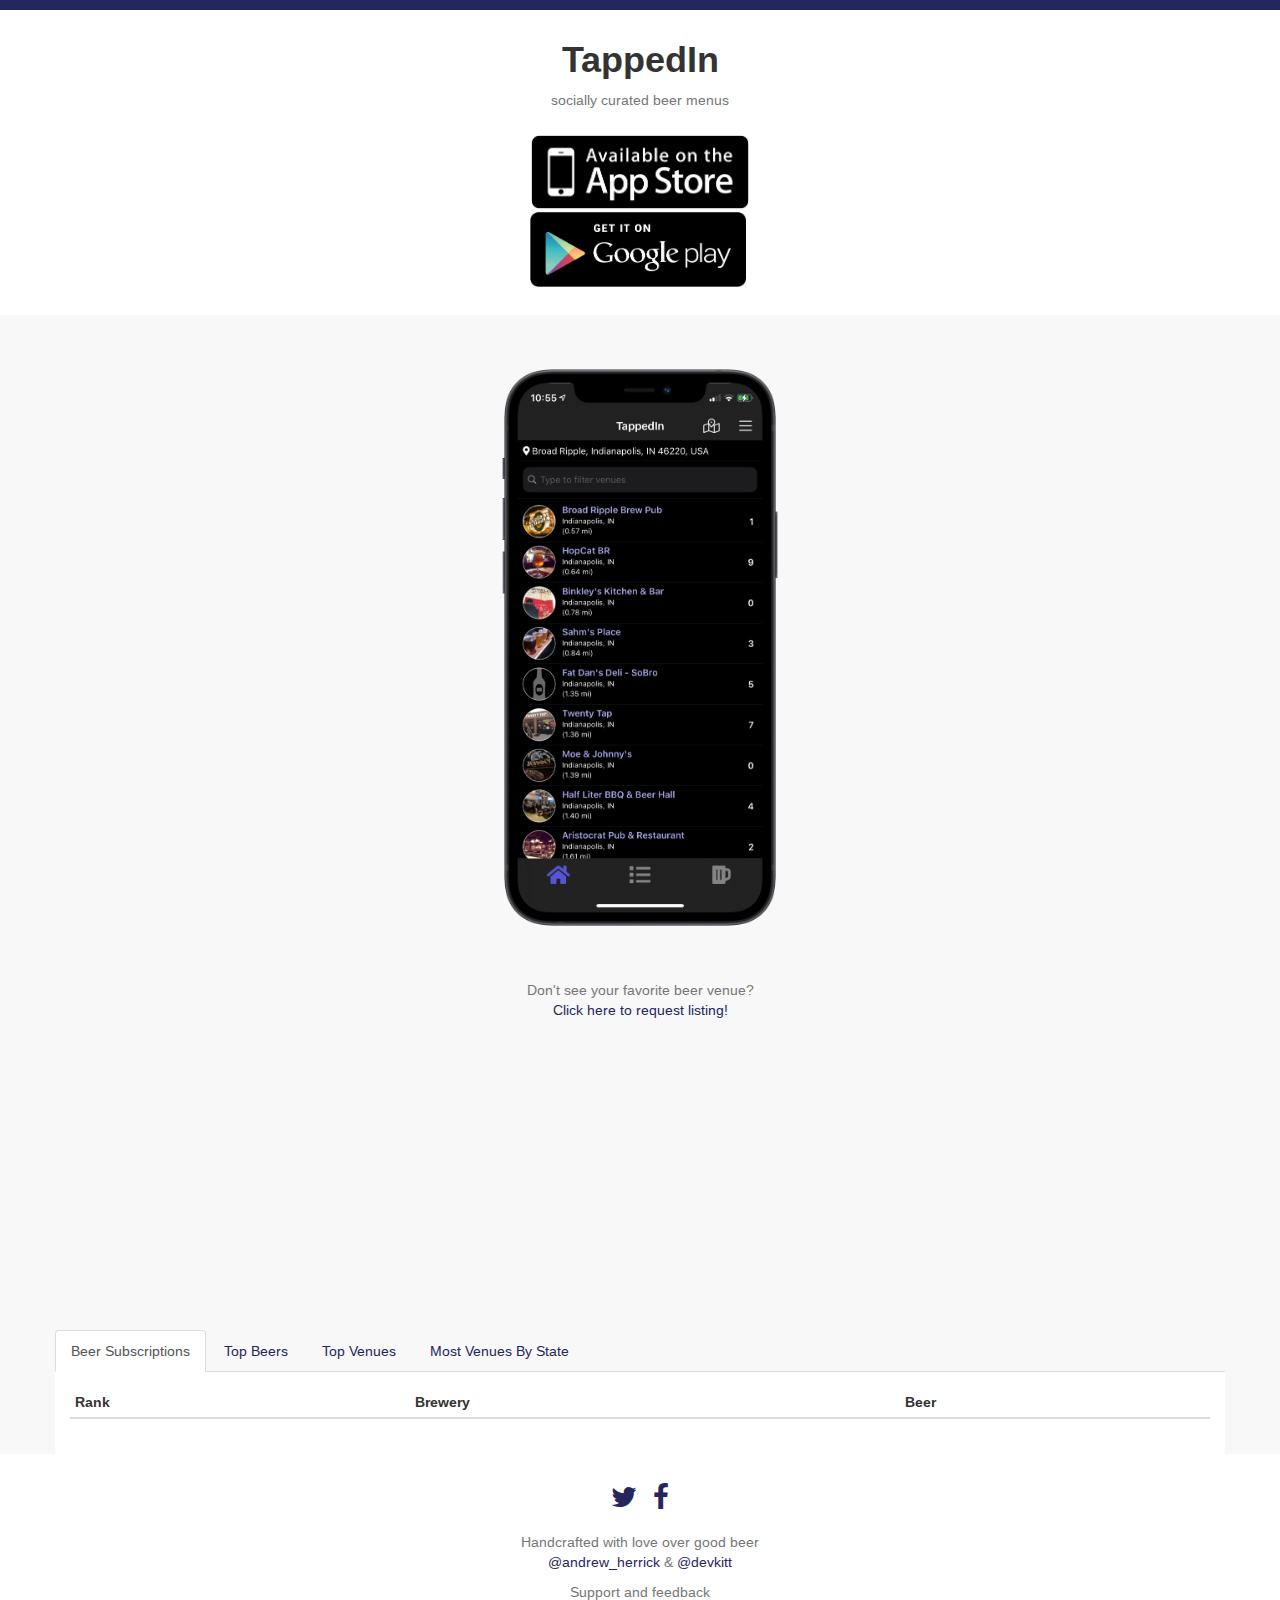
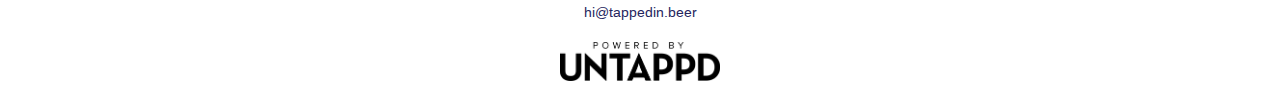
==== index.html @ 7c4e20e7 "Update index.html" ====
﻿<!DOCTYPE html>

<html>
<head>
    <meta name="viewport" content="width=device-width, initial-scale=1.0, maximum-scale=1.0, user-scalable=0, minimal-ui" />
    <title>TappedIn</title>
    <link href="./Content/bootstrap.min.css" rel="stylesheet" />
    <link href="./Content/toastr.min.css" rel="stylesheet" />
    <link href="./Content/tappedin.css" rel="stylesheet" />
    <link href="//fonts.googleapis.com/css?family=Arimo:400italic,400,700italic,700" rel="stylesheet">
    <link href="./Content/font-awesome.min.css" rel="stylesheet" />

    <meta name="description" content="Find beer at venues. Subscribe to beers. Sort and filter beers by type. View menu images taken by users!" />

    <meta name="twitter:card" content="summary">
    <meta name="twitter:site" content="@TappedInApp">
    <meta name="twitter:creator" content="@TappedInApp">
    <meta name="twitter:title" content="TappedIn">
    <meta name="twitter:description" content="Find beer at venues. Subscribe to beers. Sort and filter beers by type. View menu images taken by users!">
    <meta name="twitter:image:src" content="http://tappedin.beer/content/img/tappedin.jpg">

    <meta property="og:title" content="TappedIn" />
    <meta property="og:url" content="http://tappedin.beer/" />
    <meta property="og:image" content="http://tappedin.beer/content/img/tappedin.jpg" />
    <meta property="og:description" content="Find beer at venues. Subscribe to beers. Sort and filter beers by type. View menu images taken by users!" />

    <meta name="theme-color" content="#26265E">

    <link rel="icon" href="./Content/img/icon_large.png">

</head>

<body>

    <div id="header">
        <div class="container text-center">
            <h1>TappedIn</h1>
            <p id="tagline" class="text-muted">socially curated beer menus</p>

            <div class="application-stores">

                <a href="//appsto.re/us/fInu3.i"><img src="./Content/img/app-store2.jpg" /></a> <br />

                <a href="//play.google.com/store/apps/details?id=com.slaptap.tappedin"><img id="google-play" src="./Content/img/googleplay.png" /></a>
            </div>
        </div>
    </div>

    <div id="screenshots" class="container text-center">

        <img src="./Content/img/ti3.0.png" alt="TappedIn" />
    </div>

    <p class="text-center text-muted">
        Don't see your favorite beer venue? <a data-toggle="modal" href="#venue-request" class=""><br>Click here to request listing!</a>
    </p>


    <div id="map-container-overlay" onclick="style.pointerEvents='none'"></div>
    <div id="map-container"></div>

    <div id="stats-container" class="container">


        <ul class="nav nav-tabs">

            <li class="active">
                <a href="#top-subscriptions" data-toggle="tab">Beer Subscriptions</a>
            </li>
            <li>
                <a href="#top-seen-beers" data-toggle="tab">Top Beers</a>
            </li>
            <li>
                <a href="#top-venuebeer-count" data-toggle="tab">Top Venues</a>
            </li>
            <li>
                <a href="#venue-count-by-state" data-toggle="tab">Most Venues By State</a>
            </li>
        </ul>


        <div class="tab-content">

            <div role="tabpanel" class="tab-pane fade in active beer-tab-stat-wrap" id="top-subscriptions">

                <table id="top10-subscribed-tbl" class="table table-condensed table-striped">
                    <thead>
                        <tr>
                            <th>Rank</th>
                            <th>
                                Brewery
                            </th>
                            <th>
                                Beer
                            </th>
                        </tr>
                    </thead>
                    <tbody></tbody>

                </table>
            </div>

            <div role="tabpanel" class="tab-pane fade beer-tab-stat-wrap" id="top-seen-beers">
                <div class="text-muted text-right">
                    *past 6 days
                </div>
                <table id="top10-seen-tbl" class="table table-condensed table-striped">
                    <thead>
                        <tr>
                            <th>Rank</th>
                            <th>
                                Brewery
                            </th>
                            <th>
                                Beer
                            </th>
                            <th>Available Venues*</th>
                        </tr>
                    </thead>
                    <tbody></tbody>

                </table>
            </div>

            <div role="tabpanel" class="tab-pane fade beer-tab-stat-wrap" id="top-venuebeer-count">
                <div class="text-muted text-right">
                    *past 6 days
                </div>
                <table id="top10-venuebeer-count-tbl" class="table table-condensed table-striped">
                    <thead>
                        <tr>
                            <th>Rank</th>
                            <th>
                                Venue
                            </th>
                            <th>
                                Location
                            </th>
                            <th>Seen Beers*</th>
                        </tr>
                    </thead>
                    <tbody></tbody>

                </table>
            </div>

            <div role="tabpanel" class="tab-pane fade beer-tab-stat-wrap" id="venue-count-by-state">

                <table id="venue-count-by-state-tbl" class="table table-condensed table-striped">
                    <thead>
                        <tr>
                            <th>Rank</th>
                            <th>State</th>
                            <th>
                                Venue Count
                            </th>
                        </tr>
                    </thead>
                    <tbody></tbody>

                </table>
            </div>

        </div>
    </div>



    <div id="footer">
        <div class="container text-center">


            <div class="social">
                <a href="//twitter.com/TappedInApp"><i class="fa fa-twitter"></i></a>
                <a href="//facebook.com/TappedInApp"><i class="fa fa-facebook"></i></a>
            </div>


            <div class="text-muted creators">
                Handcrafted with love
                over good beer<br />
                <a href="//twitter.com/andrew_herrick">@andrew_herrick</a> & <a href="//twitter.com/devkitt">@devkitt</a>
            </div>
            <div class="text-muted">

                Support and feedback <br />
                <a href="mailto:hi@tappedin.beer">hi@tappedin.beer</a>
            </div>
            <div id="pbu">
                <a href="//untappd.com"><img src="./Content/img/pbu_320_black.png" /></a>
            </div>
        </div>
    </div>



    <div class="modal fade" id="venue-request" tabindex="-1" role="dialog" aria-hidden="true">
        <div class="modal-dialog">
            <form id="venue-req-form" class="form-horizontal">

                <div class="modal-content">
                    <div class="modal-header">
                        <button type="button" class="close" data-dismiss="modal" aria-hidden="true">&times;</button>
                        <h4 class="modal-title">TappedIn Venue Request</h4>
                    </div>
                    <div class="modal-body">

                        <div class="form-group row">
                            <label for="venue-req-name" class="col-sm-2 control-label">Name</label>
                            <div class="col-sm-10">
                                <input type="text" class="form-control" id="venue-req-name" placeholder="Name">
                            </div>
                        </div>
                        <div class="form-group row">
                            <label for="venue-req-city" class="col-sm-2 control-label">City</label>
                            <div class="col-sm-10">
                                <input type="text" class="form-control" id="venue-req-city" placeholder="City">
                            </div>
                        </div>
                        <div class="form-group row">
                            <label for="venue-req-state" class="col-sm-2 control-label">State</label>
                            <div class="col-sm-10">
                                <input type="text" class="form-control" id="venue-req-state" placeholder="State">
                            </div>
                        </div>
                        <div class="form-group row">
                            <label for="venue-req-postalcode" class="col-sm-2 control-label">Postal</label>
                            <div class="col-sm-10">
                                <input type="number" class="form-control" id="venue-req-postalcode" placeholder="Postal">
                            </div>
                        </div>


                    </div>
                    <div class="modal-footer">
                        <button type="button" class="btn btn-default" data-dismiss="modal">Close</button>
                        <button type="submit" class="btn btn-primary" id="submit-venue-req">Submit</button>
                    </div>
                </div>
            </form>
        </div>
    </div>


    <script src="./Scripts/jquery-1.9.0.min.js"></script>
    <script src="./Scripts/bootstrap.min.js"></script>
    <script src="./Scripts/toastr.js"></script>
    <script src="//maps.google.com/maps/api/js?key=AIzaSyC9Q3VgWd6odTMqeaAmGnCR_QSYs4UaGdI"></script>
    <script src="./Scripts/utils.js?v=1235"></script>
    <script src="./Scripts/app.js?v=1235"></script>

    <script>
        (function (i, s, o, g, r, a, m) {
            i['GoogleAnalyticsObject'] = r; i[r] = i[r] || function () {
                (i[r].q = i[r].q || []).push(arguments)
            }, i[r].l = 1 * new Date(); a = s.createElement(o),
            m = s.getElementsByTagName(o)[0]; a.async = 1; a.src = g; m.parentNode.insertBefore(a, m)
        })(window, document, 'script', '//www.google-analytics.com/analytics.js', 'ga');

        ga('create', 'UA-54831542-2', 'auto');
        ga('send', 'pageview');

    </script>


</body>
</html>
---- Content/tappedin.css ----
﻿html, body {
    background-color: #F8F8F8;
    font-family: 'Arimo', sans-serif;
}

body {
    border-top: 10px solid #26265E;
}

a {
    color: #26265E;
}

#screenshots {
    padding-bottom: 30px;
}

    #screenshots img {
        width: 320px;
    }

@media (max-width: 320px) {

    #screenshots img {
        width: 270px;
    }
}

.social {
    padding-bottom: 20px;
}


    .social i {
        font-size: 28px;
        padding-left: 6px;
        padding-right: 6px;
    }

        .social i:hover {
            color: #595991;
        }


.container {
    padding-top: 30px;
}

#header {
    background-color: #fff;
    padding-bottom: 30px;
    padding-top: 0;
}

    #header h1 {
        margin-top: 0;
        font-weight: bold;
    }



.app-store {
    border-radius: 5px;
    background-color: #26265E;
    color: #fff;
    display: inline-block;
    padding: 12px;
    font-size: 15px;
    margin-top: 20px;
}

    .app-store i {
        font-size: 28px;
        vertical-align: middle;
        margin-right: 10px;
    }

    .app-store:hover {
        background-color: #595991;
        text-decoration: none;
        color: #fff;
    }

#footer {
    background-color: #fff;
    padding-bottom: 30px;
}

    #footer i {
        color: #26265E;
    }

.beta-submit-wrap {
    margin: 0 auto;
}

@media (min-width: 500px) {

    .beta-submit-wrap {
        width: 360px;
    }
}


#beta-email-input {
    font-size: 16px;
    height: 46px;
}

input:-webkit-autofill {
    -webkit-box-shadow: 0 0 0px 1000px white inset;
}


.creators {
    padding-bottom: 10px;
}

#pbu {
    padding-top: 20px;
    width: 160px;
    margin: 0 auto;
}

    #pbu img {
        width: 160px;
    }

#map-container {
    height: 240px;
}

#map-container-overlay {
    background: transparent;
    position: relative;
    width: 100%;
    height: 240px; /* your iframe height */
    top: 240px; /* your iframe height */
    margin-top: -240px; /* your iframe height */
    z-index: 100;
}

.beer-tab-stat-wrap {
    padding: 15px;
    background-color: #fff;
}


#stats-container {
    padding-left: 0;
    padding-right: 0;
    padding-top: 60px;
}


.application-stores {

    margin-top: 24px;
}

.application-stores img {
    width: 220px;
}

#google-play {
    position: relative;
    left: -2px;
    top: 2px;
    width: 216px;
}

}

/*@media (max-width: 320px) {

    .modal {
        position: absolute;
        overflow: visible;
        max-height: 480px;
    }

    .modal-open {
        overflow: visible;
    }
}*/
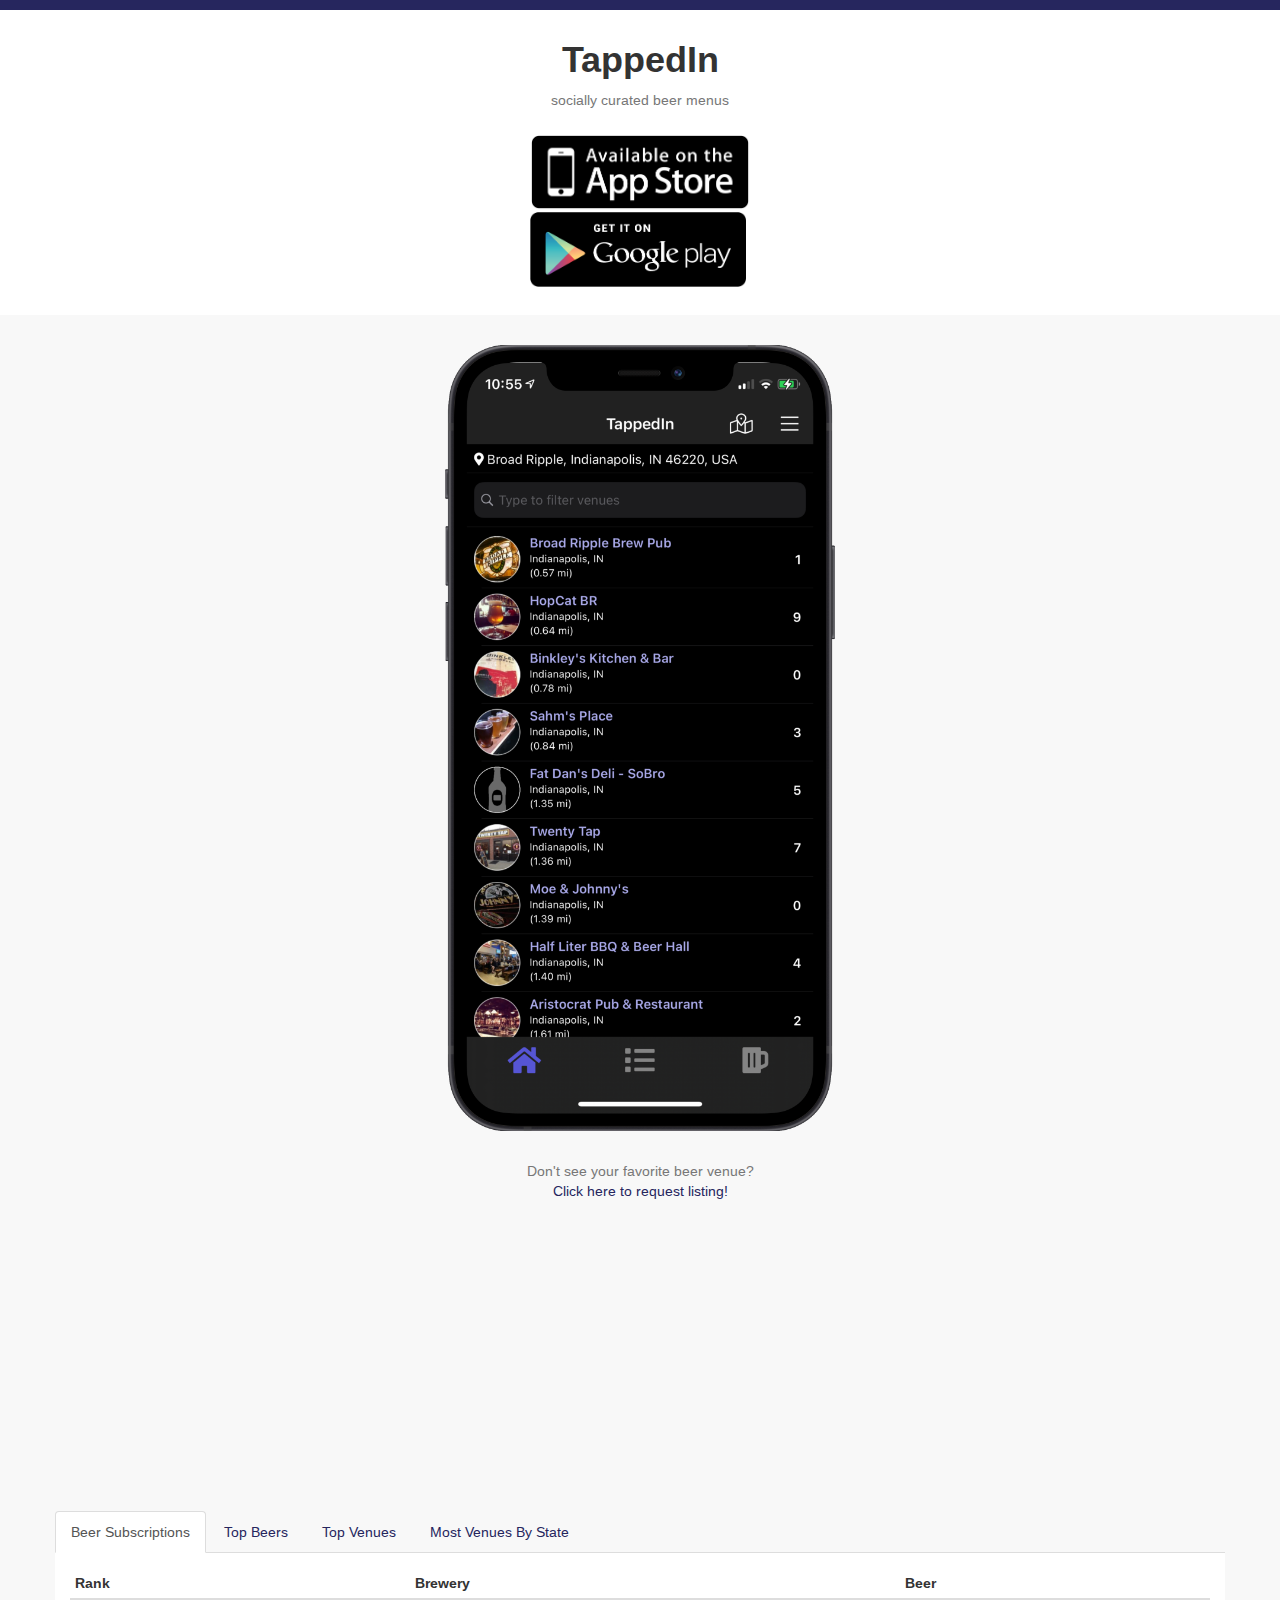
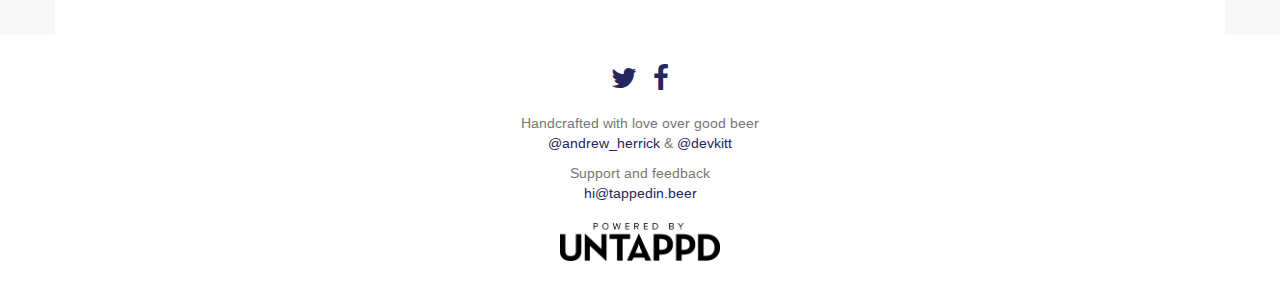
==== commit 5145eb20: "Update index.html" ====
--- a/index.html
+++ b/index.html
@@ -48,7 +48,7 @@
 
     <div id="screenshots" class="container text-center">
 
-        <img src="./Content/img/ti3.0.png" alt="TappedIn" />
+        <img src="./Content/img/ti3.0_crop.png" alt="TappedIn" />
     </div>
 
     <p class="text-center text-muted">
--- a/Content/tappedin.css
+++ b/Content/tappedin.css
@@ -16,7 +16,7 @@
 }
 
     #screenshots img {
-        width: 320px;
+        width: 400px;
     }
 
 @media (max-width: 320px) {
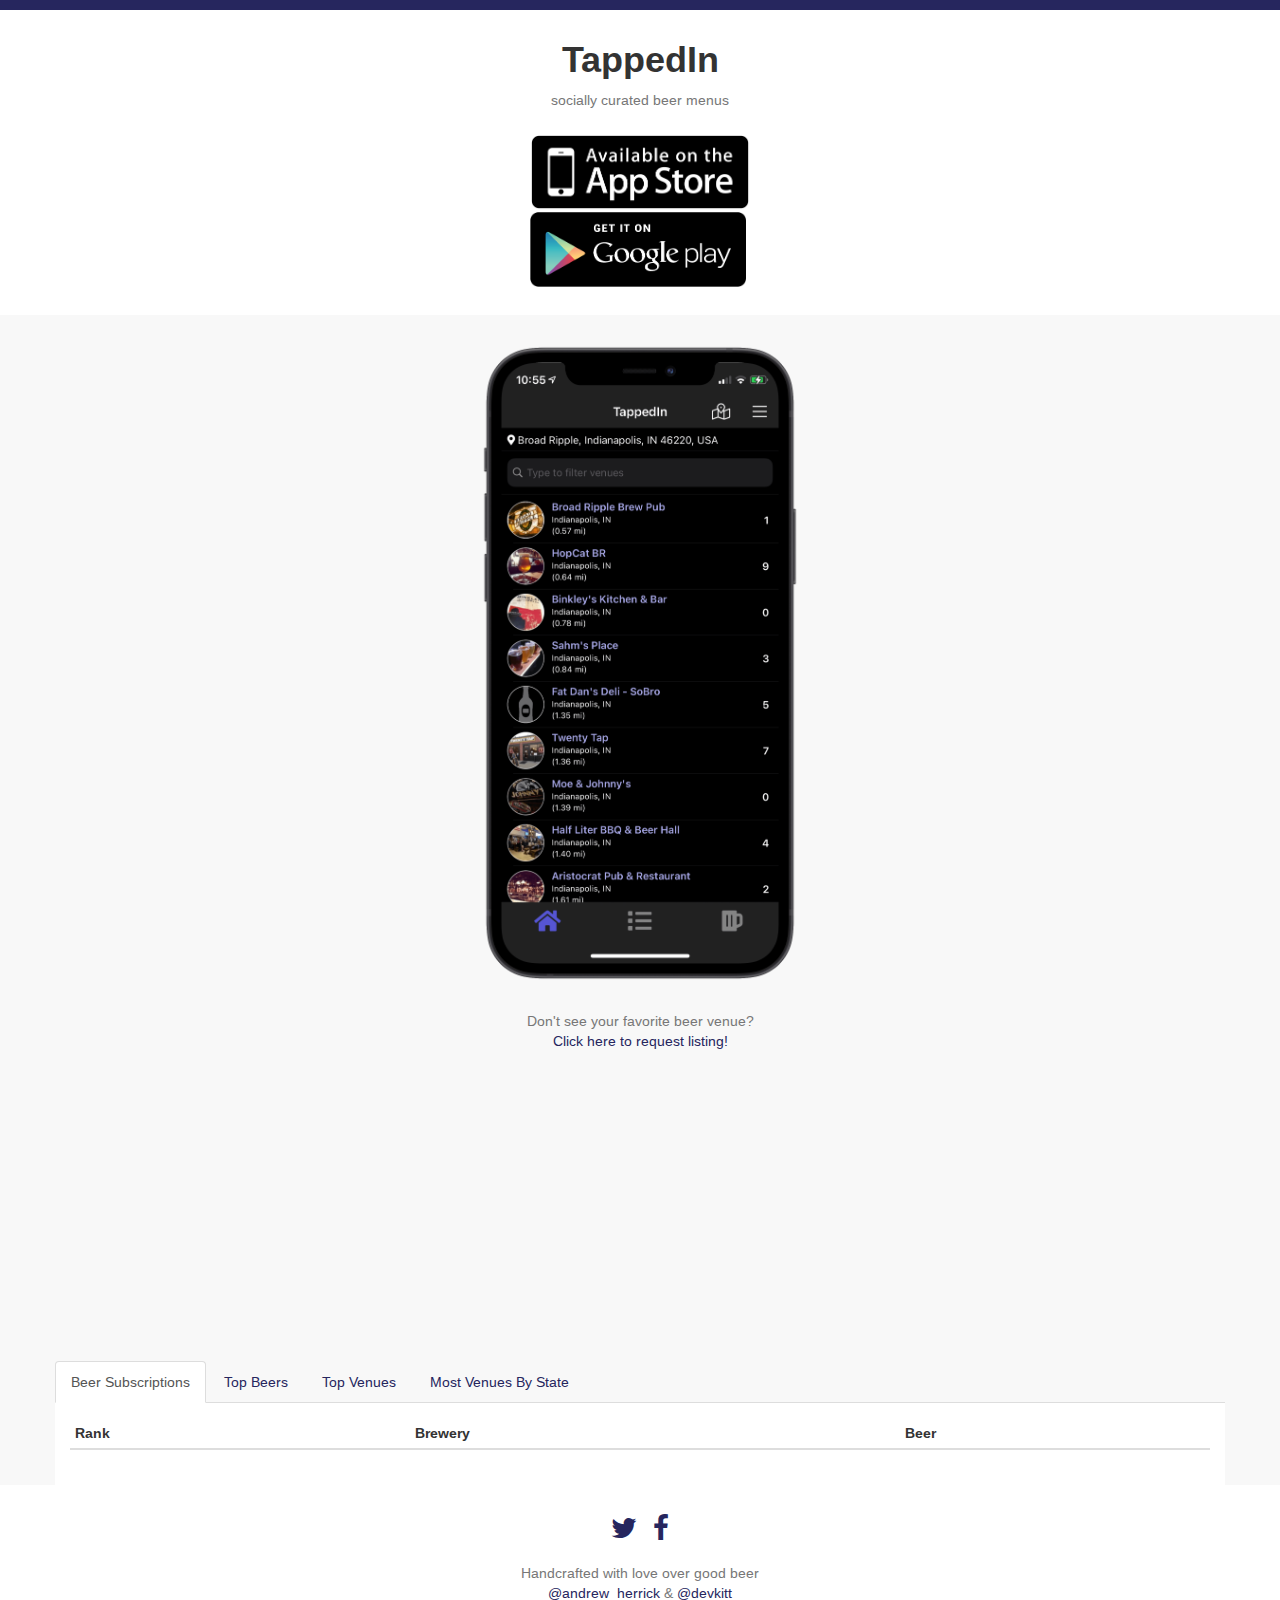
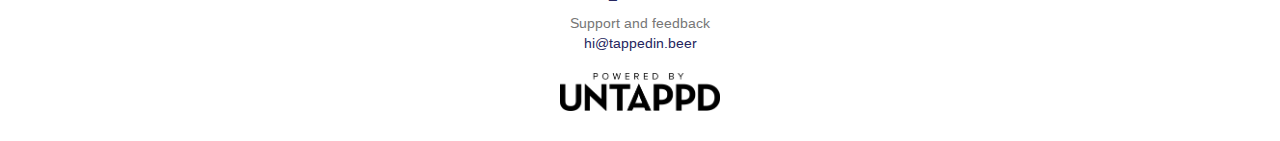
==== commit 5f85b058: "Update index.html" ====
--- a/index.html
+++ b/index.html
@@ -41,7 +41,7 @@
 
                 <a href="//appsto.re/us/fInu3.i"><img src="./Content/img/app-store2.jpg" /></a> <br />
 
-                <a href="//play.google.com/store/apps/details?id=com.slaptap.tappedin"><img id="google-play" src="./Content/img/googleplay.png" /></a>
+                <a href="//play.google.com/store/apps/details?id=com.ajh.tappedin"><img id="google-play" src="./Content/img/googleplay.png" /></a>
             </div>
         </div>
     </div>
--- a/Content/tappedin.css
+++ b/Content/tappedin.css
@@ -16,7 +16,7 @@
 }
 
     #screenshots img {
-        width: 400px;
+        width: 320px;
     }
 
 @media (max-width: 320px) {
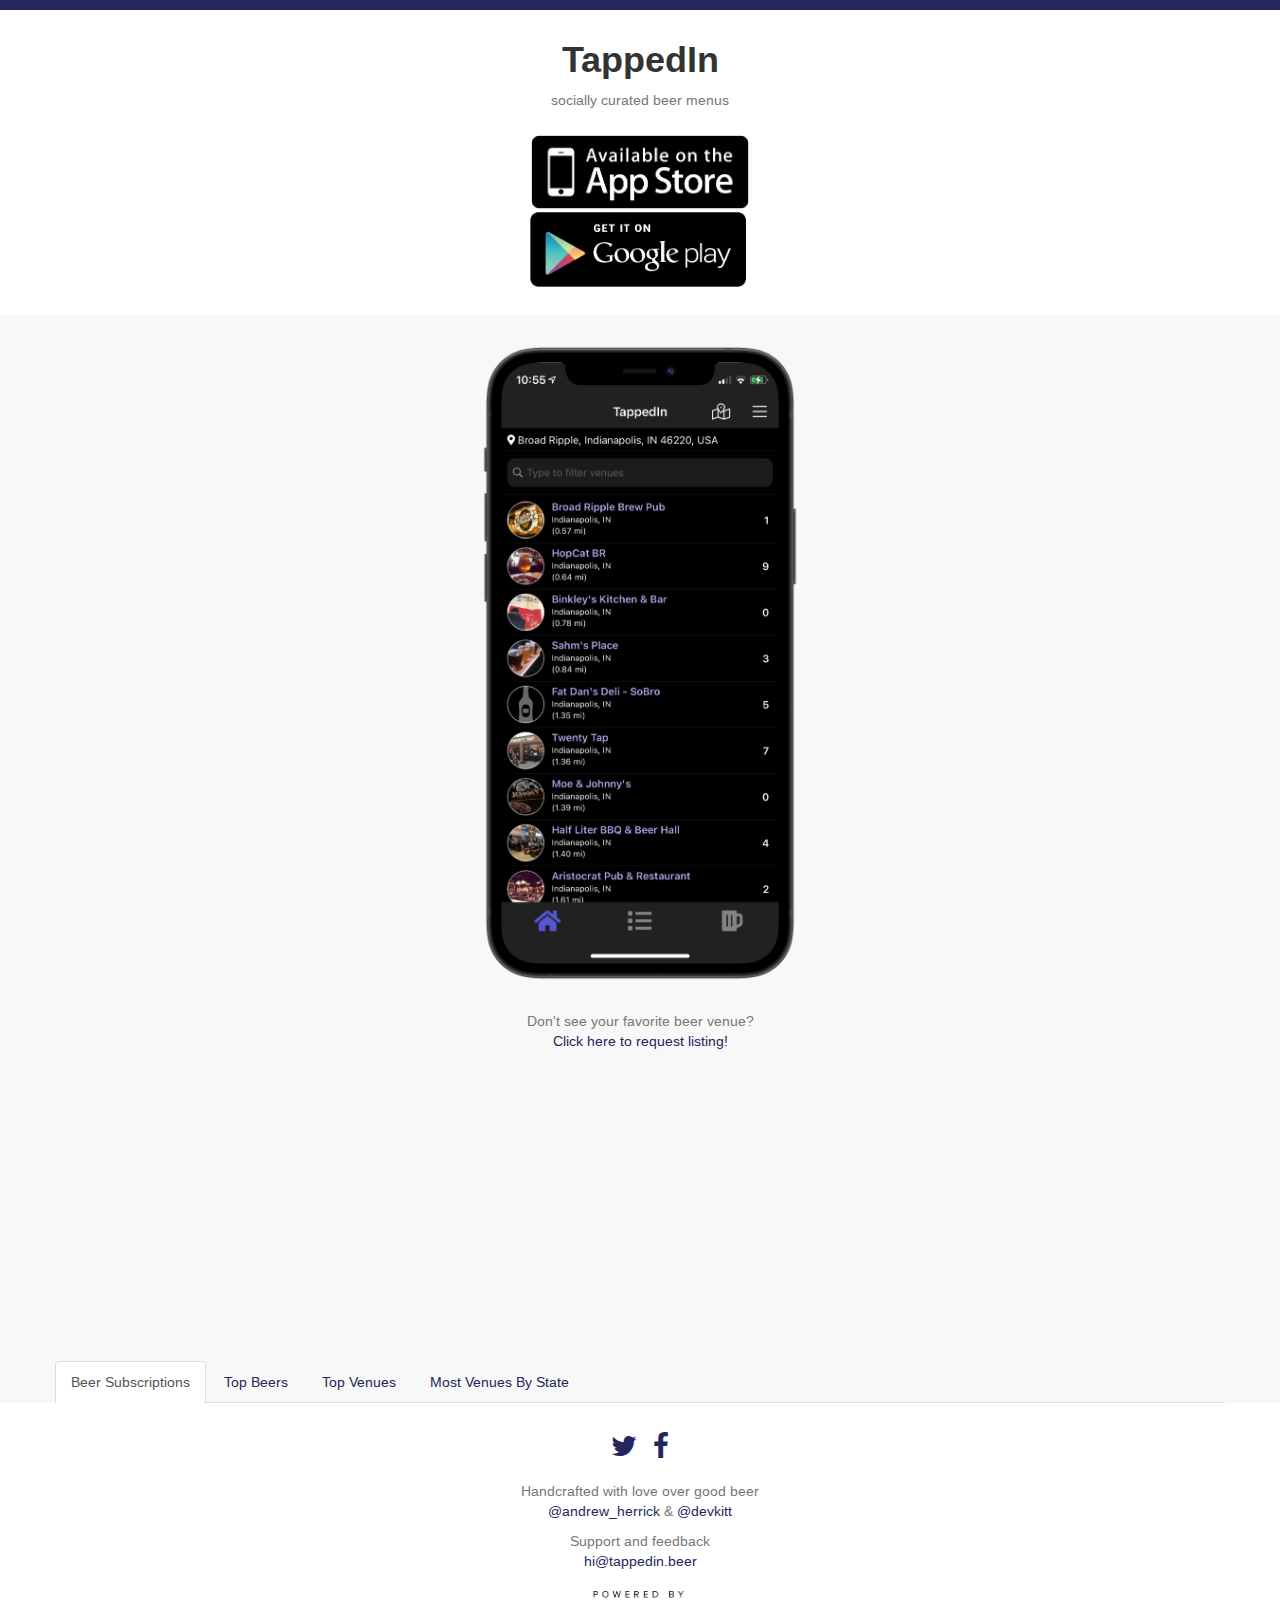
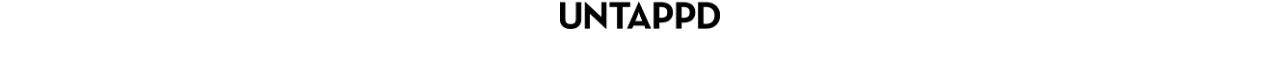
==== commit f2fa8051: "Add files via upload" ====
--- a/index.html
+++ b/index.html
@@ -81,25 +81,6 @@
 
         <div class="tab-content">
 
-            <div role="tabpanel" class="tab-pane fade in active beer-tab-stat-wrap" id="top-subscriptions">
-
-                <table id="top10-subscribed-tbl" class="table table-condensed table-striped">
-                    <thead>
-                        <tr>
-                            <th>Rank</th>
-                            <th>
-                                Brewery
-                            </th>
-                            <th>
-                                Beer
-                            </th>
-                        </tr>
-                    </thead>
-                    <tbody></tbody>
-
-                </table>
-            </div>
-
             <div role="tabpanel" class="tab-pane fade beer-tab-stat-wrap" id="top-seen-beers">
                 <div class="text-muted text-right">
                     *past 6 days
@@ -246,8 +227,8 @@
     <script src="./Scripts/bootstrap.min.js"></script>
     <script src="./Scripts/toastr.js"></script>
     <script src="//maps.google.com/maps/api/js?key=AIzaSyC9Q3VgWd6odTMqeaAmGnCR_QSYs4UaGdI"></script>
-    <script src="./Scripts/utils.js?v=1235"></script>
-    <script src="./Scripts/app.js?v=1235"></script>
+    <script src="./Scripts/utils.js?v=12356"></script>
+    <script src="./Scripts/app.js?v=12356"></script>
 
     <script>
         (function (i, s, o, g, r, a, m) {
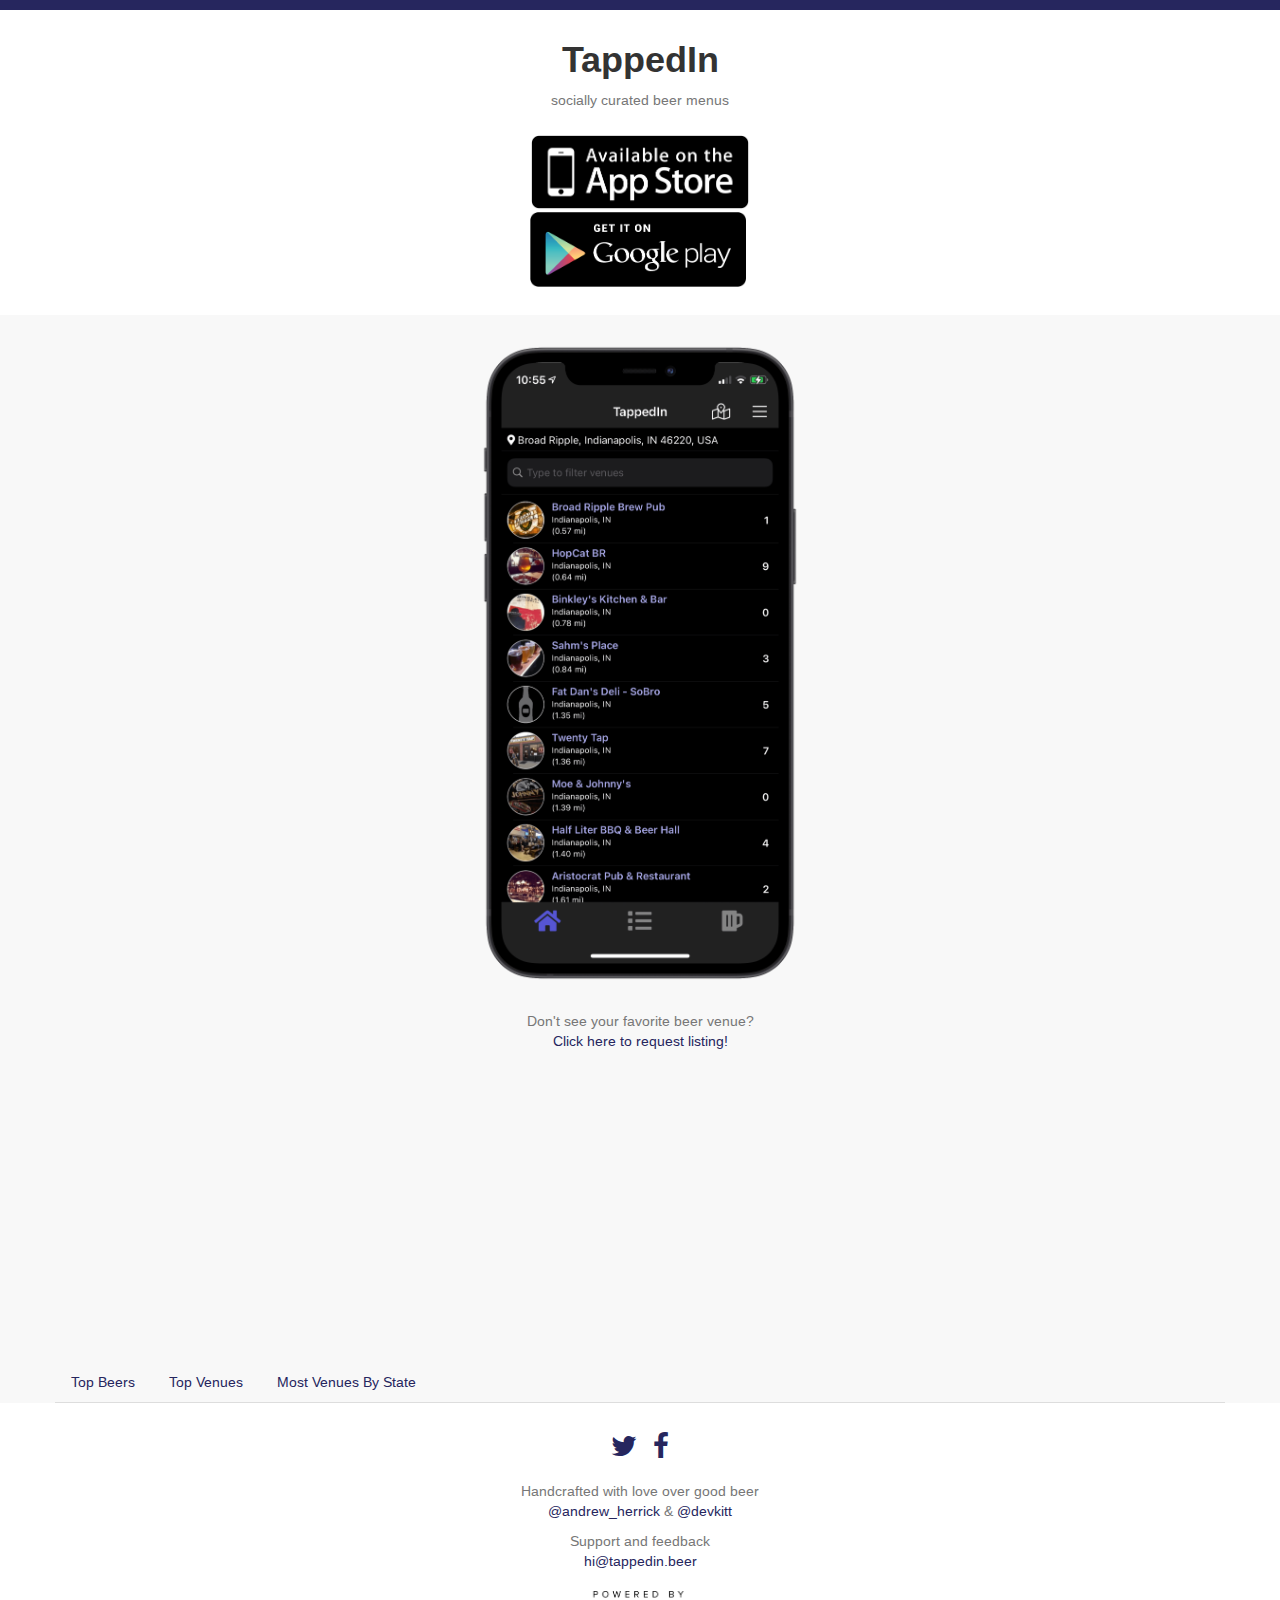
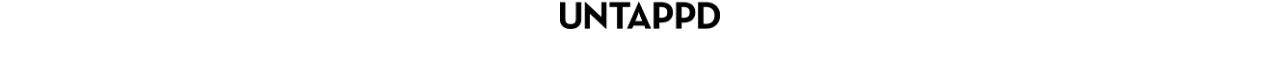
==== commit 4dcf7bdd: "Add files via upload" ====
--- a/index.html
+++ b/index.html
@@ -64,9 +64,6 @@
 
         <ul class="nav nav-tabs">
 
-            <li class="active">
-                <a href="#top-subscriptions" data-toggle="tab">Beer Subscriptions</a>
-            </li>
             <li>
                 <a href="#top-seen-beers" data-toggle="tab">Top Beers</a>
             </li>
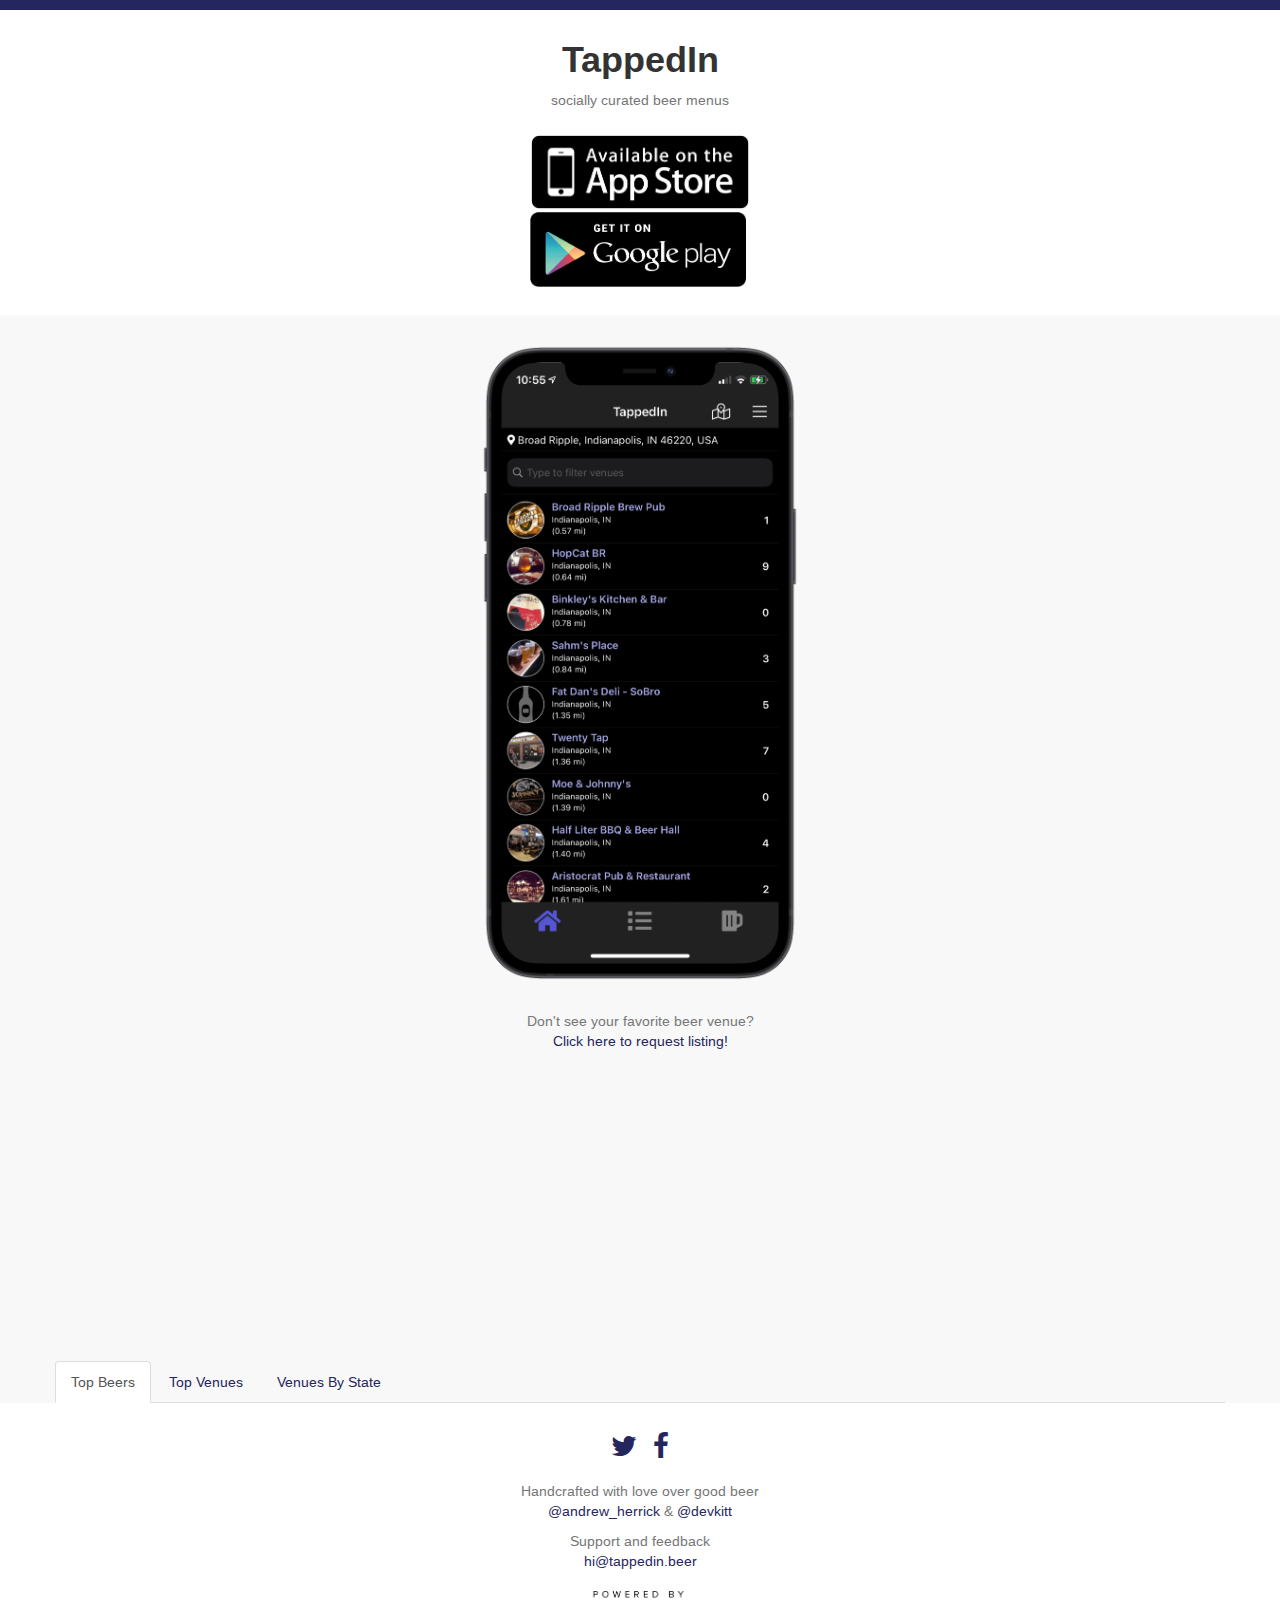
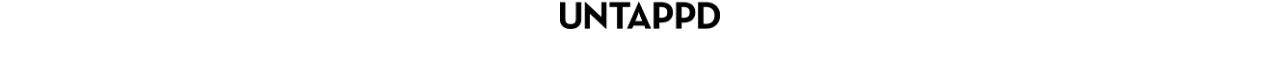
==== commit 02704a1b: "Add files via upload" ====
--- a/index.html
+++ b/index.html
@@ -64,14 +64,14 @@
 
         <ul class="nav nav-tabs">
 
-            <li>
+            <li class="active">
                 <a href="#top-seen-beers" data-toggle="tab">Top Beers</a>
             </li>
             <li>
                 <a href="#top-venuebeer-count" data-toggle="tab">Top Venues</a>
             </li>
             <li>
-                <a href="#venue-count-by-state" data-toggle="tab">Most Venues By State</a>
+                <a href="#venue-count-by-state" data-toggle="tab">Venues By State</a>
             </li>
         </ul>
 
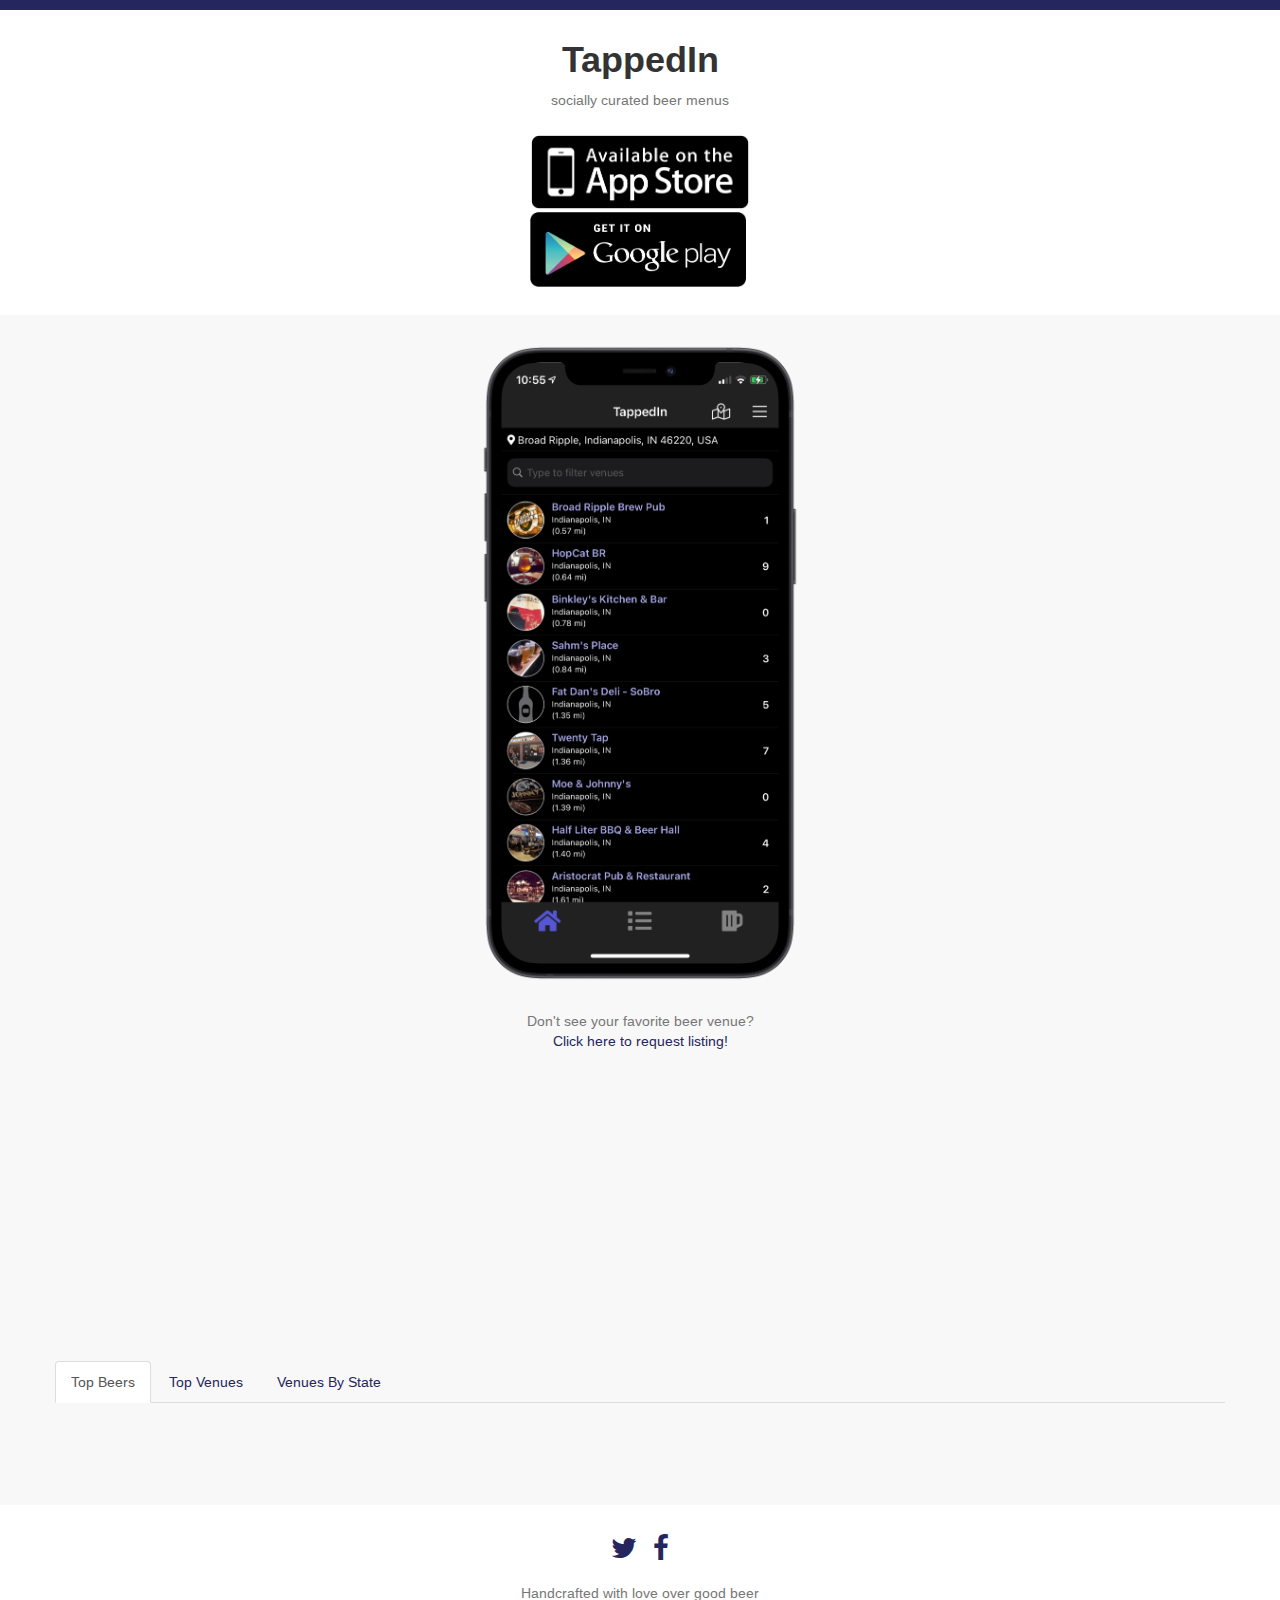
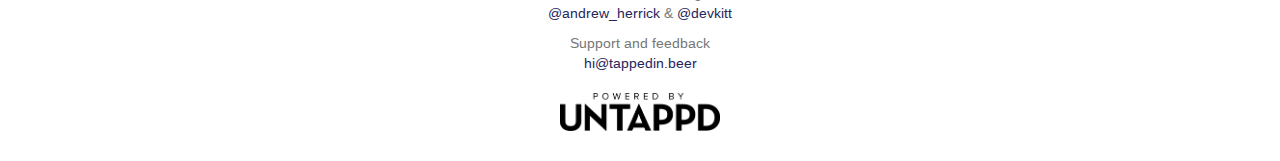
==== commit e9a29cb8: "Add files via upload" ====
--- a/index.html
+++ b/index.html
@@ -78,7 +78,7 @@
 
         <div class="tab-content">
 
-            <div role="tabpanel" class="tab-pane fade beer-tab-stat-wrap" id="top-seen-beers">
+            <div role="tabpanel" class="tab-pane fade beer-tab-stat-wrap active" id="top-seen-beers">
                 <div class="text-muted text-right">
                     *past 6 days
                 </div>
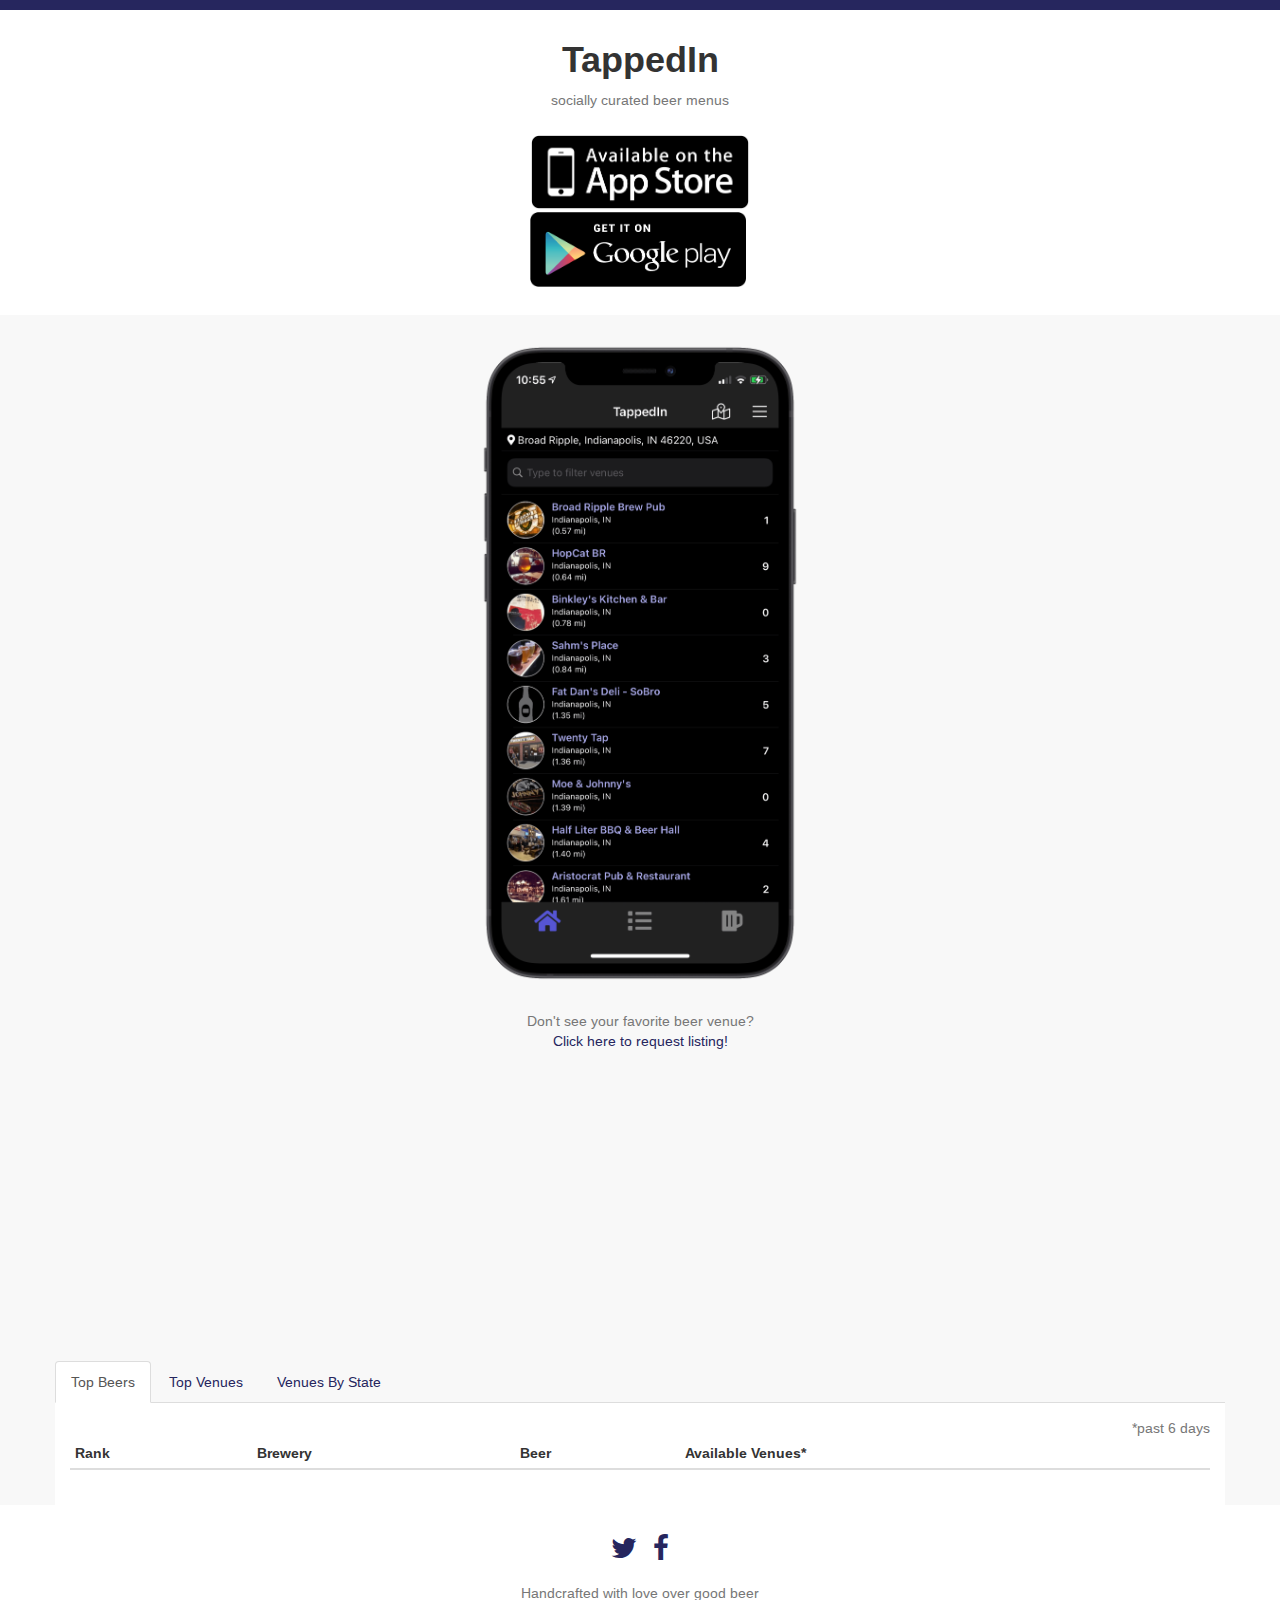
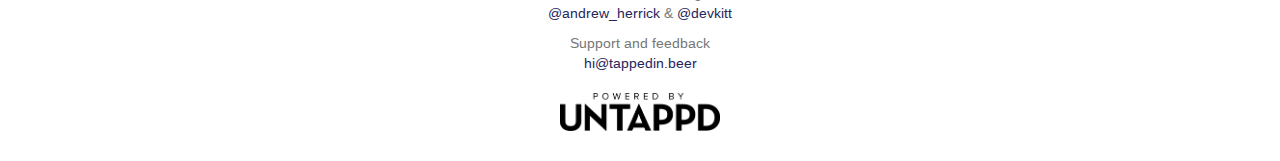
==== commit 938b4730: "Add files via upload" ====
--- a/index.html
+++ b/index.html
@@ -75,170 +75,169 @@
             </li>
         </ul>
 
-
-        <div class="tab-content">
-
-            <div role="tabpanel" class="tab-pane fade beer-tab-stat-wrap active" id="top-seen-beers">
-                <div class="text-muted text-right">
-                    *past 6 days
-                </div>
-                <table id="top10-seen-tbl" class="table table-condensed table-striped">
-                    <thead>
-                        <tr>
-                            <th>Rank</th>
-                            <th>
-                                Brewery
-                            </th>
-                            <th>
-                                Beer
-                            </th>
-                            <th>Available Venues*</th>
-                        </tr>
-                    </thead>
-                    <tbody></tbody>
-
-                </table>
-            </div>
-
-            <div role="tabpanel" class="tab-pane fade beer-tab-stat-wrap" id="top-venuebeer-count">
-                <div class="text-muted text-right">
-                    *past 6 days
-                </div>
-                <table id="top10-venuebeer-count-tbl" class="table table-condensed table-striped">
-                    <thead>
-                        <tr>
-                            <th>Rank</th>
-                            <th>
-                                Venue
-                            </th>
-                            <th>
-                                Location
-                            </th>
-                            <th>Seen Beers*</th>
-                        </tr>
-                    </thead>
-                    <tbody></tbody>
-
-                </table>
-            </div>
-
-            <div role="tabpanel" class="tab-pane fade beer-tab-stat-wrap" id="venue-count-by-state">
-
-                <table id="venue-count-by-state-tbl" class="table table-condensed table-striped">
-                    <thead>
-                        <tr>
-                            <th>Rank</th>
-                            <th>State</th>
-                            <th>
-                                Venue Count
-                            </th>
-                        </tr>
-                    </thead>
-                    <tbody></tbody>
-
-                </table>
-            </div>
-
-        </div>
-    </div>
-
-
-
-    <div id="footer">
-        <div class="container text-center">
-
-
-            <div class="social">
-                <a href="//twitter.com/TappedInApp"><i class="fa fa-twitter"></i></a>
-                <a href="//facebook.com/TappedInApp"><i class="fa fa-facebook"></i></a>
-            </div>
-
-
-            <div class="text-muted creators">
-                Handcrafted with love
-                over good beer<br />
-                <a href="//twitter.com/andrew_herrick">@andrew_herrick</a> & <a href="//twitter.com/devkitt">@devkitt</a>
-            </div>
-            <div class="text-muted">
-
-                Support and feedback <br />
-                <a href="mailto:hi@tappedin.beer">hi@tappedin.beer</a>
-            </div>
-            <div id="pbu">
-                <a href="//untappd.com"><img src="./Content/img/pbu_320_black.png" /></a>
-            </div>
-        </div>
-    </div>
-
-
-
-    <div class="modal fade" id="venue-request" tabindex="-1" role="dialog" aria-hidden="true">
-        <div class="modal-dialog">
-            <form id="venue-req-form" class="form-horizontal">
-
-                <div class="modal-content">
-                    <div class="modal-header">
-                        <button type="button" class="close" data-dismiss="modal" aria-hidden="true">&times;</button>
-                        <h4 class="modal-title">TappedIn Venue Request</h4>
+            <div class="tab-content">
+
+                <div role="tabpanel" class="tab-pane fade in active beer-tab-stat-wrap" id="top-seen-beers">
+                    <div class="text-muted text-right">
+                        *past 6 days
                     </div>
-                    <div class="modal-body">
-
-                        <div class="form-group row">
-                            <label for="venue-req-name" class="col-sm-2 control-label">Name</label>
-                            <div class="col-sm-10">
-                                <input type="text" class="form-control" id="venue-req-name" placeholder="Name">
-                            </div>
+                    <table id="top10-seen-tbl" class="table table-condensed table-striped">
+                        <thead>
+                            <tr>
+                                <th>Rank</th>
+                                <th>
+                                    Brewery
+                                </th>
+                                <th>
+                                    Beer
+                                </th>
+                                <th>Available Venues*</th>
+                            </tr>
+                        </thead>
+                        <tbody></tbody>
+
+                    </table>
+                </div>
+
+                <div role="tabpanel" class="tab-pane fade beer-tab-stat-wrap" id="top-venuebeer-count">
+                    <div class="text-muted text-right">
+                        *past 6 days
+                    </div>
+                    <table id="top10-venuebeer-count-tbl" class="table table-condensed table-striped">
+                        <thead>
+                            <tr>
+                                <th>Rank</th>
+                                <th>
+                                    Venue
+                                </th>
+                                <th>
+                                    Location
+                                </th>
+                                <th>Seen Beers*</th>
+                            </tr>
+                        </thead>
+                        <tbody></tbody>
+
+                    </table>
+                </div>
+
+                <div role="tabpanel" class="tab-pane fade beer-tab-stat-wrap" id="venue-count-by-state">
+
+                    <table id="venue-count-by-state-tbl" class="table table-condensed table-striped">
+                        <thead>
+                            <tr>
+                                <th>Rank</th>
+                                <th>State</th>
+                                <th>
+                                    Venue Count
+                                </th>
+                            </tr>
+                        </thead>
+                        <tbody></tbody>
+
+                    </table>
+                </div>
+
+            </div>
+        </div>
+
+
+
+        <div id="footer">
+            <div class="container text-center">
+
+
+                <div class="social">
+                    <a href="//twitter.com/TappedInApp"><i class="fa fa-twitter"></i></a>
+                    <a href="//facebook.com/TappedInApp"><i class="fa fa-facebook"></i></a>
+                </div>
+
+
+                <div class="text-muted creators">
+                    Handcrafted with love
+                    over good beer<br />
+                    <a href="//twitter.com/andrew_herrick">@andrew_herrick</a> & <a href="//twitter.com/devkitt">@devkitt</a>
+                </div>
+                <div class="text-muted">
+
+                    Support and feedback <br />
+                    <a href="mailto:hi@tappedin.beer">hi@tappedin.beer</a>
+                </div>
+                <div id="pbu">
+                    <a href="//untappd.com"><img src="./Content/img/pbu_320_black.png" /></a>
+                </div>
+            </div>
+        </div>
+
+
+
+        <div class="modal fade" id="venue-request" tabindex="-1" role="dialog" aria-hidden="true">
+            <div class="modal-dialog">
+                <form id="venue-req-form" class="form-horizontal">
+
+                    <div class="modal-content">
+                        <div class="modal-header">
+                            <button type="button" class="close" data-dismiss="modal" aria-hidden="true">&times;</button>
+                            <h4 class="modal-title">TappedIn Venue Request</h4>
                         </div>
-                        <div class="form-group row">
-                            <label for="venue-req-city" class="col-sm-2 control-label">City</label>
-                            <div class="col-sm-10">
-                                <input type="text" class="form-control" id="venue-req-city" placeholder="City">
-                            </div>
+                        <div class="modal-body">
+
+                            <div class="form-group row">
+                                <label for="venue-req-name" class="col-sm-2 control-label">Name</label>
+                                <div class="col-sm-10">
+                                    <input type="text" class="form-control" id="venue-req-name" placeholder="Name">
+                                </div>
+                            </div>
+                            <div class="form-group row">
+                                <label for="venue-req-city" class="col-sm-2 control-label">City</label>
+                                <div class="col-sm-10">
+                                    <input type="text" class="form-control" id="venue-req-city" placeholder="City">
+                                </div>
+                            </div>
+                            <div class="form-group row">
+                                <label for="venue-req-state" class="col-sm-2 control-label">State</label>
+                                <div class="col-sm-10">
+                                    <input type="text" class="form-control" id="venue-req-state" placeholder="State">
+                                </div>
+                            </div>
+                            <div class="form-group row">
+                                <label for="venue-req-postalcode" class="col-sm-2 control-label">Postal</label>
+                                <div class="col-sm-10">
+                                    <input type="number" class="form-control" id="venue-req-postalcode" placeholder="Postal">
+                                </div>
+                            </div>
+
+
                         </div>
-                        <div class="form-group row">
-                            <label for="venue-req-state" class="col-sm-2 control-label">State</label>
-                            <div class="col-sm-10">
-                                <input type="text" class="form-control" id="venue-req-state" placeholder="State">
-                            </div>
+                        <div class="modal-footer">
+                            <button type="button" class="btn btn-default" data-dismiss="modal">Close</button>
+                            <button type="submit" class="btn btn-primary" id="submit-venue-req">Submit</button>
                         </div>
-                        <div class="form-group row">
-                            <label for="venue-req-postalcode" class="col-sm-2 control-label">Postal</label>
-                            <div class="col-sm-10">
-                                <input type="number" class="form-control" id="venue-req-postalcode" placeholder="Postal">
-                            </div>
-                        </div>
-
-
                     </div>
-                    <div class="modal-footer">
-                        <button type="button" class="btn btn-default" data-dismiss="modal">Close</button>
-                        <button type="submit" class="btn btn-primary" id="submit-venue-req">Submit</button>
-                    </div>
-                </div>
-            </form>
-        </div>
-    </div>
-
-
-    <script src="./Scripts/jquery-1.9.0.min.js"></script>
-    <script src="./Scripts/bootstrap.min.js"></script>
-    <script src="./Scripts/toastr.js"></script>
-    <script src="//maps.google.com/maps/api/js?key=AIzaSyC9Q3VgWd6odTMqeaAmGnCR_QSYs4UaGdI"></script>
-    <script src="./Scripts/utils.js?v=12356"></script>
-    <script src="./Scripts/app.js?v=12356"></script>
-
-    <script>
-        (function (i, s, o, g, r, a, m) {
-            i['GoogleAnalyticsObject'] = r; i[r] = i[r] || function () {
-                (i[r].q = i[r].q || []).push(arguments)
-            }, i[r].l = 1 * new Date(); a = s.createElement(o),
-            m = s.getElementsByTagName(o)[0]; a.async = 1; a.src = g; m.parentNode.insertBefore(a, m)
-        })(window, document, 'script', '//www.google-analytics.com/analytics.js', 'ga');
-
-        ga('create', 'UA-54831542-2', 'auto');
-        ga('send', 'pageview');
-
-    </script>
+                </form>
+            </div>
+        </div>
+
+
+        <script src="./Scripts/jquery-1.9.0.min.js"></script>
+        <script src="./Scripts/bootstrap.min.js"></script>
+        <script src="./Scripts/toastr.js"></script>
+        <script src="//maps.google.com/maps/api/js?key=AIzaSyC9Q3VgWd6odTMqeaAmGnCR_QSYs4UaGdI"></script>
+        <script src="./Scripts/utils.js?v=12356"></script>
+        <script src="./Scripts/app.js?v=12356"></script>
+
+        <script>
+            (function (i, s, o, g, r, a, m) {
+                i['GoogleAnalyticsObject'] = r; i[r] = i[r] || function () {
+                    (i[r].q = i[r].q || []).push(arguments)
+                }, i[r].l = 1 * new Date(); a = s.createElement(o),
+                    m = s.getElementsByTagName(o)[0]; a.async = 1; a.src = g; m.parentNode.insertBefore(a, m)
+            })(window, document, 'script', '//www.google-analytics.com/analytics.js', 'ga');
+
+            ga('create', 'UA-54831542-2', 'auto');
+            ga('send', 'pageview');
+
+        </script>
 
 
 </body>
